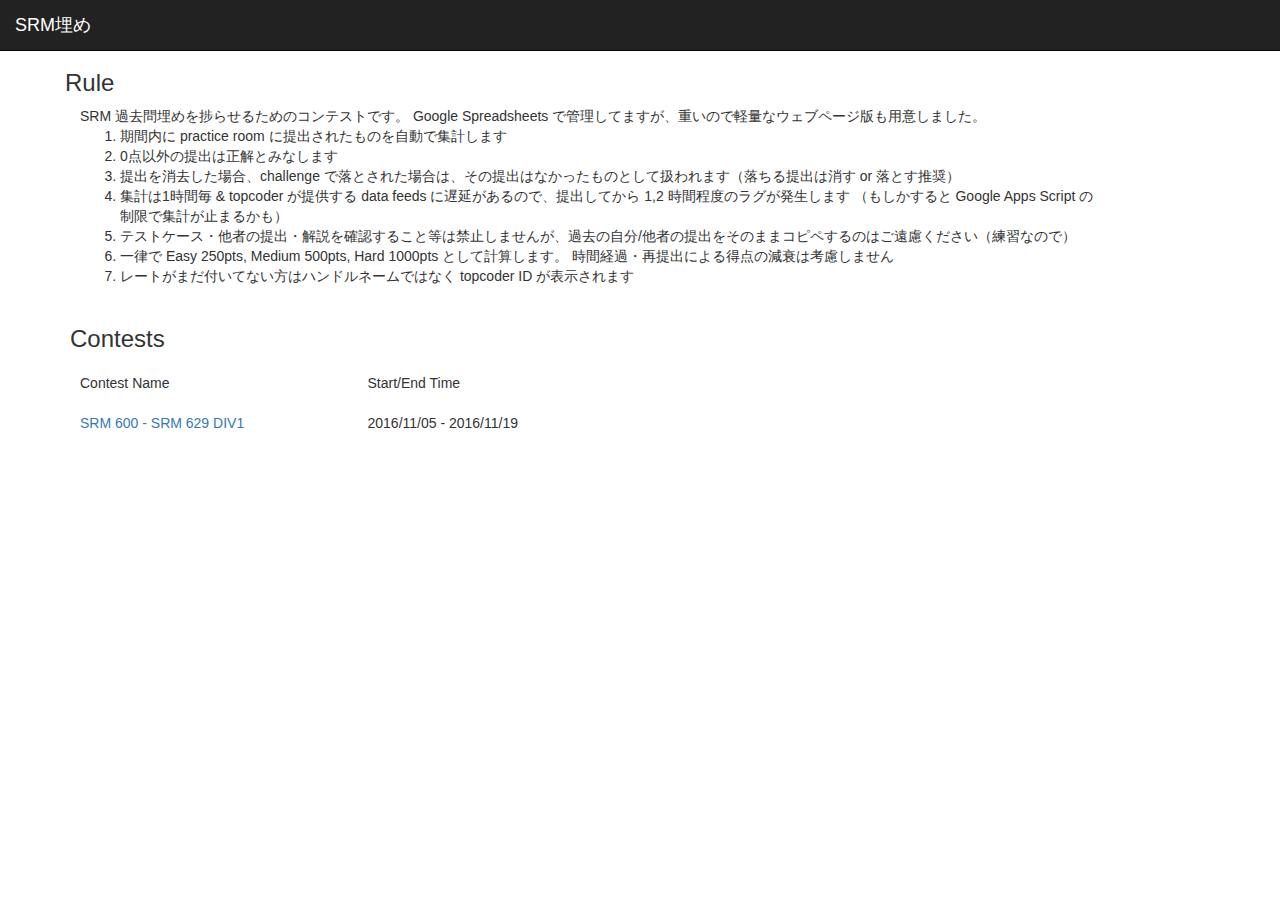
==== index.html @ e247482d "first commit" ====
<!DOCTYPE html>
<html>
  <head>
    <meta charset="UTF-8">
    <link rel="stylesheet" href="https://maxcdn.bootstrapcdn.com/bootstrap/3.3.7/css/bootstrap.min.css" integrity="sha384-BVYiiSIFeK1dGmJRAkycuHAHRg32OmUcww7on3RYdg4Va+PmSTsz/K68vbdEjh4u" crossorigin="anonymous">
    <script src="https://maxcdn.bootstrapcdn.com/bootstrap/3.3.7/js/bootstrap.min.js" integrity="sha384-Tc5IQib027qvyjSMfHjOMaLkfuWVxZxUPnCJA7l2mCWNIpG9mGCD8wGNIcPD7Txa" crossorigin="anonymous"></script>
    <script src="https://ajax.googleapis.com/ajax/libs/jquery/3.1.1/jquery.min.js"></script>
    <link rel="stylesheet" type="text/css" href="style.css">
    <script>
      $(function($){
        console.log("unko");
        $.getJSON("./contest.json", function(data){
          let today = new Date();
          for(let i=0; i<data["contest"].length; i++){
            let start = new Date(data["contest"][i]["from"]);
            let end   = new Date(data["contest"][i]["to"]);
            end.setDate( end.getDate() + 1 );
            $("#contest_list").append(`
                <div class="row ${(start <= today && today < end)?"active_contest":""}">
                  <div class="col-md-3">
                    <a href="${data["contest"][i]["id"]}/">
                      ${data["contest"][i]["name"]}
                    </a>
                  </div>
                  <div class="col-md-3">
                    <p>
                      ${data["contest"][i]["from"]} - ${data["contest"][i]["to"]}
                    </p>
                  </div>
                </div>
              `);
          }
        });
      });
    </script>
  </head>
<body>
  <nav class="navbar navbar-inverse navbar-fixed-top" role="navigation">
    <div class="container-fluid">
      <div class="navbar-header">
        <span class="navbar-brand" >SRM埋め</span>
      </div>
    </div>
  </nav>
  <div class="container">
    <div class="row">
      .
    </div>
    <div class="row">
      <h3 id="rule">Rule</h3>
      <div class="col-md-11">
        SRM 過去問埋めを捗らせるためのコンテストです。 Google Spreadsheets で管理してますが、重いので軽量なウェブページ版も用意しました。<br>
        <ol>
          <li> 期間内に practice room に提出されたものを自動で集計します</li>
          <li> 0点以外の提出は正解とみなします</li>
          <li> 提出を消去した場合、challenge で落とされた場合は、その提出はなかったものとして扱われます（落ちる提出は消す or 落とす推奨）</li>
          <li> 集計は1時間毎 &amp; topcoder が提供する data feeds に遅延があるので、提出してから 1,2 時間程度のラグが発生します
          （もしかすると Google Apps Script の制限で集計が止まるかも）</li>
          <li> テストケース・他者の提出・解説を確認すること等は禁止しませんが、過去の自分/他者の提出をそのままコピペするのはご遠慮ください（練習なので）</li>
          <li> 一律で Easy 250pts, Medium 500pts, Hard 1000pts として計算します。 時間経過・再提出による得点の減衰は考慮しません</li>
          <li> レートがまだ付いてない方はハンドルネームではなく topcoder ID が表示されます</li>
        </ol>
      </div>
    </div>
    <div id="contest_list">
      <h3>Contests</h3>
      <div class="row">
        <div class="col-md-3">Contest Name</div>
        <div class="col-md-3">Start/End Time</div>
      </div>
    </div>
    </div>
  </div>
</body>
</html>
---- style.css ----
.solved_by_me.solved_by_rival {
  background-color: #cfe2f3 !important;
  color : #073763 !important;
  font-weight: bold;
}
.solved_by_me {
  background-color : #d9ead3;
  color : #274e5d !important;
  font-weight: bold;
}
.solved_by_rival {
  background-color : #f4cccc;
  color : #660000 !important;
  font-weight: bold;
}
th, td{
  text-align : center;
  font-size : 12px;
  padding : 2px;
}
*{
  background-image:none !important;
}
.row{
  padding : 10px;
}
.level_1{
  background-color: #c9daf8;
}
.level_2{
  background-color: #fce5cd;
}
.level_3{
  background-color: #f4cccc;
}

.active_contest{
  background-color: #d9ead3;
}

.virtual_link:hover{
  cursor:pointer;
}
.problem_link{
  color: inherit;
}
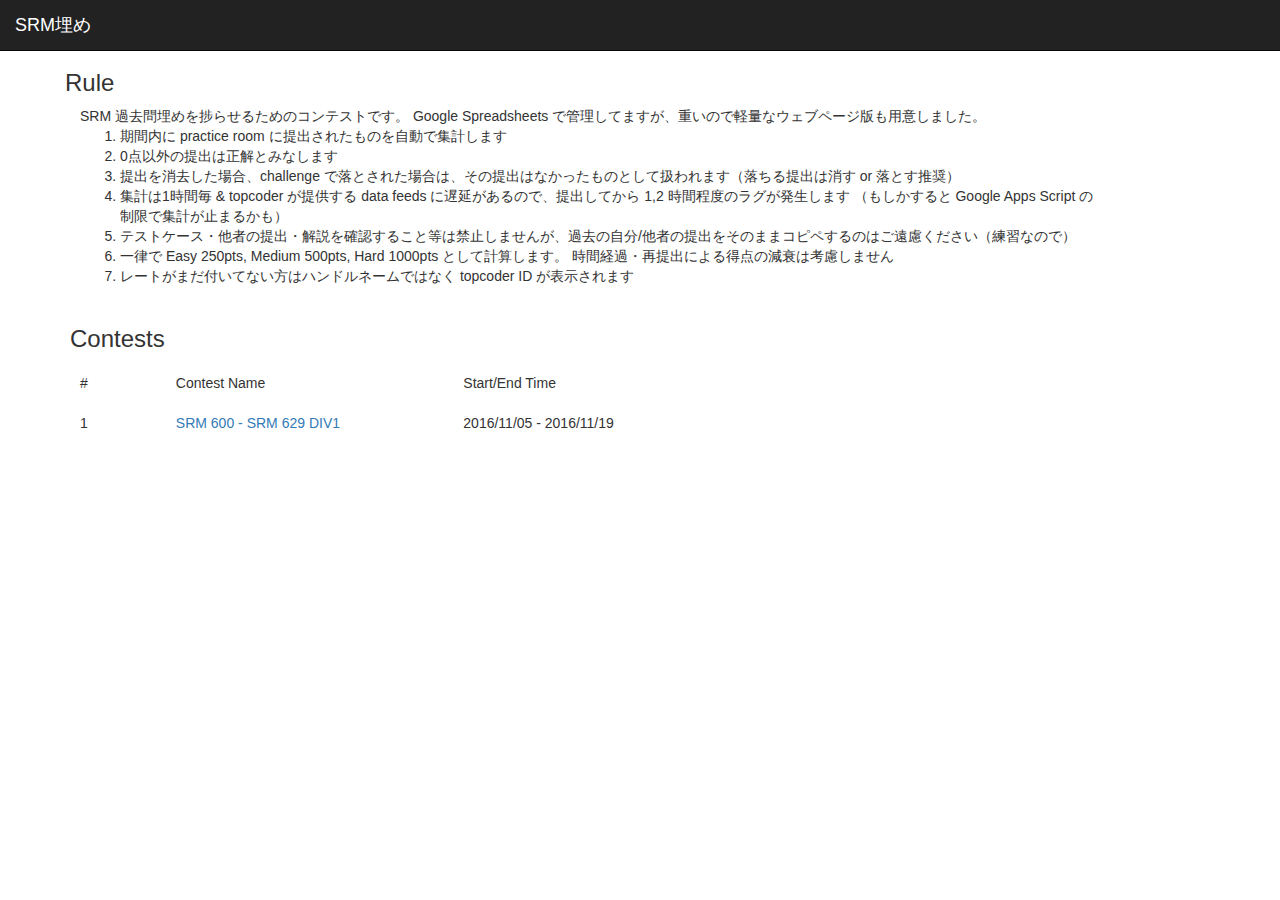
==== commit 92248213: "title tag" ====
--- a/index.html
+++ b/index.html
@@ -2,6 +2,7 @@
 <html>
   <head>
     <meta charset="UTF-8">
+    <title>SRM埋め</title>
     <link rel="stylesheet" href="https://maxcdn.bootstrapcdn.com/bootstrap/3.3.7/css/bootstrap.min.css" integrity="sha384-BVYiiSIFeK1dGmJRAkycuHAHRg32OmUcww7on3RYdg4Va+PmSTsz/K68vbdEjh4u" crossorigin="anonymous">
     <script src="https://maxcdn.bootstrapcdn.com/bootstrap/3.3.7/js/bootstrap.min.js" integrity="sha384-Tc5IQib027qvyjSMfHjOMaLkfuWVxZxUPnCJA7l2mCWNIpG9mGCD8wGNIcPD7Txa" crossorigin="anonymous"></script>
     <script src="https://ajax.googleapis.com/ajax/libs/jquery/3.1.1/jquery.min.js"></script>
@@ -17,12 +18,15 @@
             end.setDate( end.getDate() + 1 );
             $("#contest_list").append(`
                 <div class="row ${(start <= today && today < end)?"active_contest":""}">
-                  <div class="col-md-3">
+                  <div class="col-xs-1">
+                    ${data["contest"][i]["id"]}
+                  </div>
+                  <div class="col-xs-3">
                     <a href="${data["contest"][i]["id"]}/">
                       ${data["contest"][i]["name"]}
                     </a>
                   </div>
-                  <div class="col-md-3">
+                  <div class="col-xs-3">
                     <p>
                       ${data["contest"][i]["from"]} - ${data["contest"][i]["to"]}
                     </p>
@@ -65,8 +69,9 @@
     <div id="contest_list">
       <h3>Contests</h3>
       <div class="row">
-        <div class="col-md-3">Contest Name</div>
-        <div class="col-md-3">Start/End Time</div>
+        <div class="col-xs-1">#</div>
+        <div class="col-xs-3">Contest Name</div>
+        <div class="col-xs-3">Start/End Time</div>
       </div>
     </div>
     </div>
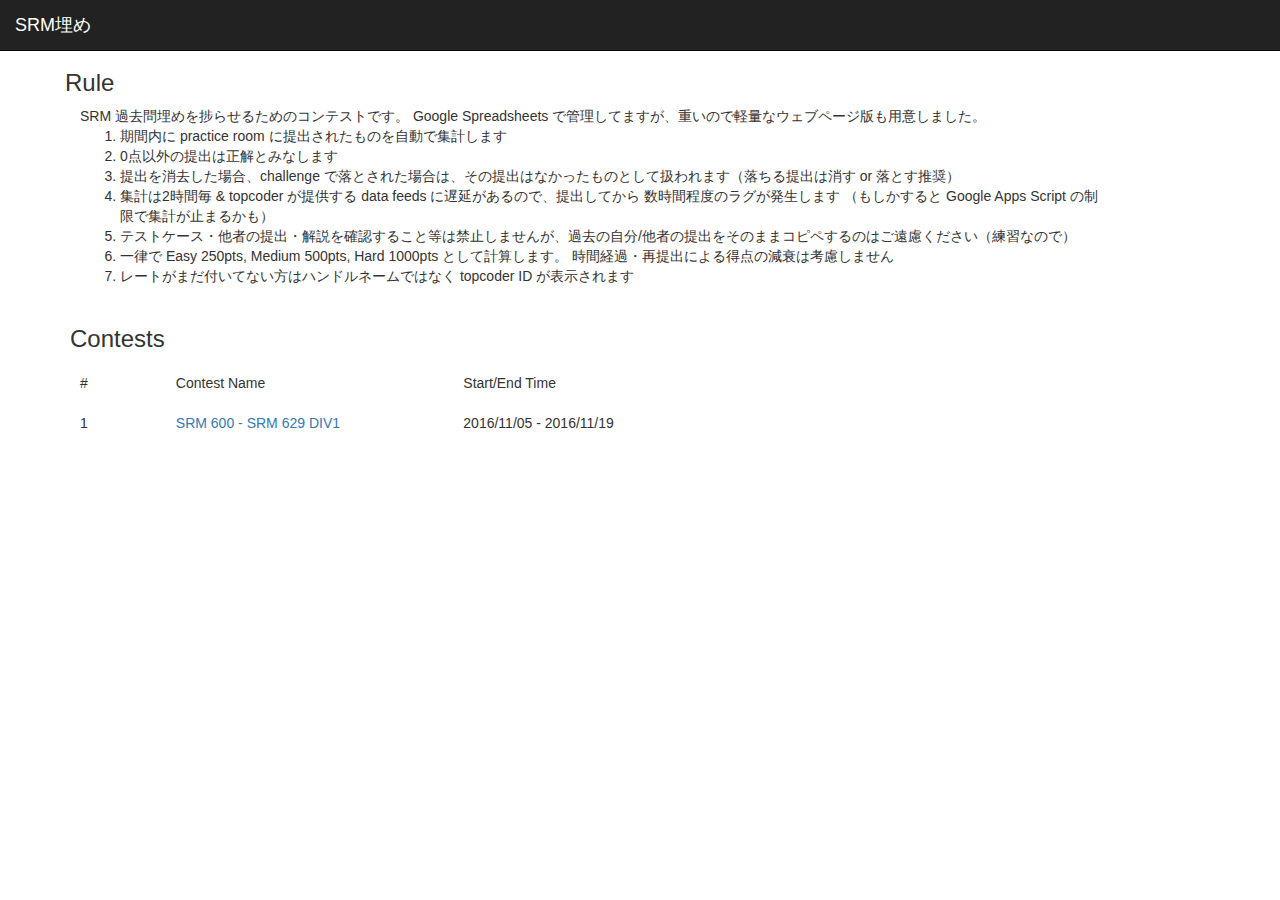
==== commit 1cc96d19: "1hour -> 2hour" ====
--- a/index.html
+++ b/index.html
@@ -58,7 +58,7 @@
           <li> 期間内に practice room に提出されたものを自動で集計します</li>
           <li> 0点以外の提出は正解とみなします</li>
           <li> 提出を消去した場合、challenge で落とされた場合は、その提出はなかったものとして扱われます（落ちる提出は消す or 落とす推奨）</li>
-          <li> 集計は1時間毎 &amp; topcoder が提供する data feeds に遅延があるので、提出してから 1,2 時間程度のラグが発生します
+          <li> 集計は2時間毎 &amp; topcoder が提供する data feeds に遅延があるので、提出してから 数時間程度のラグが発生します
           （もしかすると Google Apps Script の制限で集計が止まるかも）</li>
           <li> テストケース・他者の提出・解説を確認すること等は禁止しませんが、過去の自分/他者の提出をそのままコピペするのはご遠慮ください（練習なので）</li>
           <li> 一律で Easy 250pts, Medium 500pts, Hard 1000pts として計算します。 時間経過・再提出による得点の減衰は考慮しません</li>
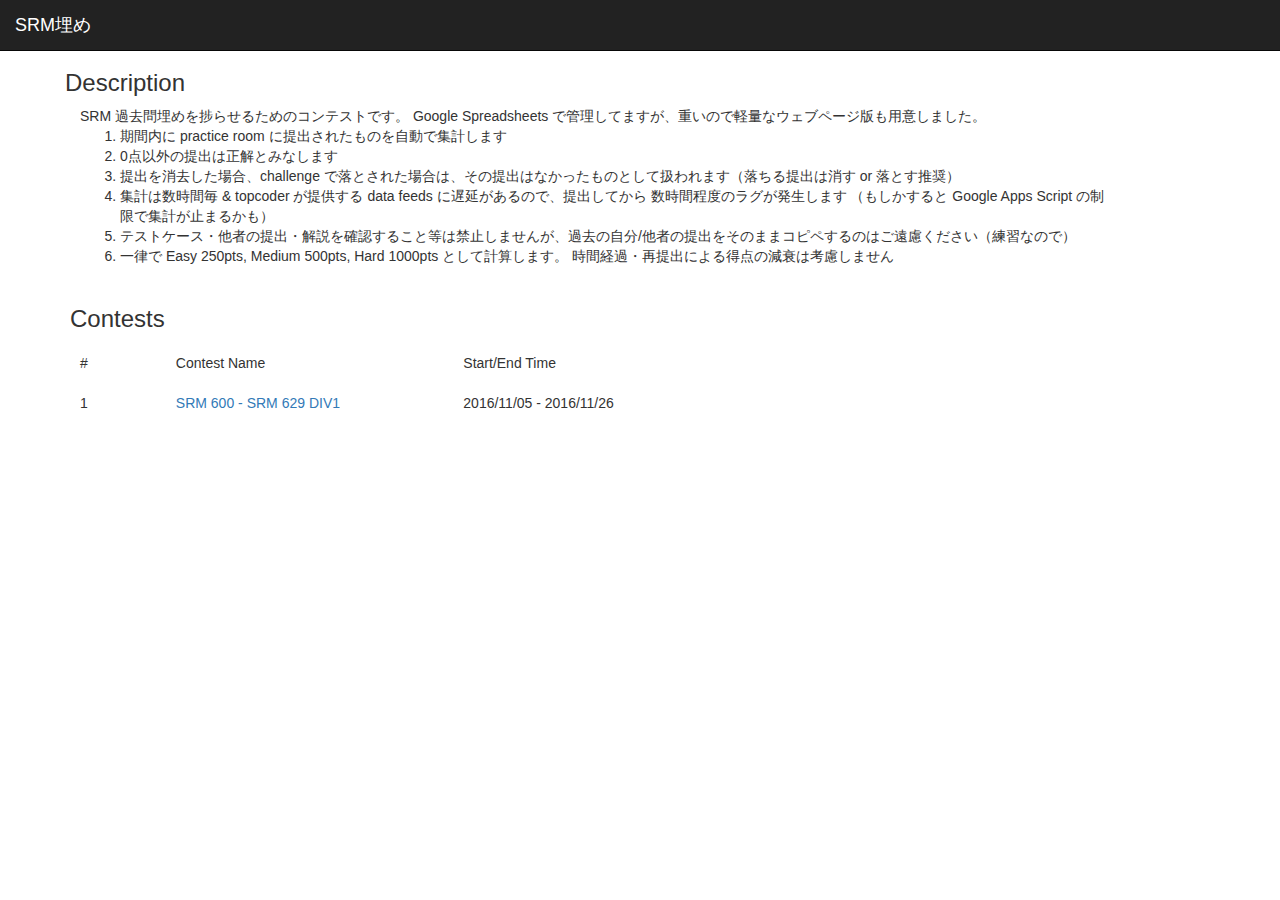
==== commit dce21ba3: "navbar fix, chart fix, add description" ====
--- a/index.html
+++ b/index.html
@@ -3,8 +3,8 @@
   <head>
     <meta charset="UTF-8">
     <title>SRM埋め</title>
+    <script src="https://maxcdn.bootstrapcdn.com/bootstrap/3.3.7/js/bootstrap.min.js" integrity="sha384-Tc5IQib027qvyjSMfHjOMaLkfuWVxZxUPnCJA7l2mCWNIpG9mGCD8wGNIcPD7Txa" crossorigin="anonymous"></script>
     <link rel="stylesheet" href="https://maxcdn.bootstrapcdn.com/bootstrap/3.3.7/css/bootstrap.min.css" integrity="sha384-BVYiiSIFeK1dGmJRAkycuHAHRg32OmUcww7on3RYdg4Va+PmSTsz/K68vbdEjh4u" crossorigin="anonymous">
-    <script src="https://maxcdn.bootstrapcdn.com/bootstrap/3.3.7/js/bootstrap.min.js" integrity="sha384-Tc5IQib027qvyjSMfHjOMaLkfuWVxZxUPnCJA7l2mCWNIpG9mGCD8wGNIcPD7Txa" crossorigin="anonymous"></script>
     <script src="https://ajax.googleapis.com/ajax/libs/jquery/3.1.1/jquery.min.js"></script>
     <link rel="stylesheet" type="text/css" href="style.css">
     <script>
@@ -51,18 +51,17 @@
       .
     </div>
     <div class="row">
-      <h3 id="rule">Rule</h3>
+      <h3 id="rule">Description</h3>
       <div class="col-md-11">
         SRM 過去問埋めを捗らせるためのコンテストです。 Google Spreadsheets で管理してますが、重いので軽量なウェブページ版も用意しました。<br>
         <ol>
           <li> 期間内に practice room に提出されたものを自動で集計します</li>
           <li> 0点以外の提出は正解とみなします</li>
           <li> 提出を消去した場合、challenge で落とされた場合は、その提出はなかったものとして扱われます（落ちる提出は消す or 落とす推奨）</li>
-          <li> 集計は2時間毎 &amp; topcoder が提供する data feeds に遅延があるので、提出してから 数時間程度のラグが発生します
+          <li> 集計は数時間毎 &amp; topcoder が提供する data feeds に遅延があるので、提出してから 数時間程度のラグが発生します
           （もしかすると Google Apps Script の制限で集計が止まるかも）</li>
           <li> テストケース・他者の提出・解説を確認すること等は禁止しませんが、過去の自分/他者の提出をそのままコピペするのはご遠慮ください（練習なので）</li>
           <li> 一律で Easy 250pts, Medium 500pts, Hard 1000pts として計算します。 時間経過・再提出による得点の減衰は考慮しません</li>
-          <li> レートがまだ付いてない方はハンドルネームではなく topcoder ID が表示されます</li>
         </ol>
       </div>
     </div>
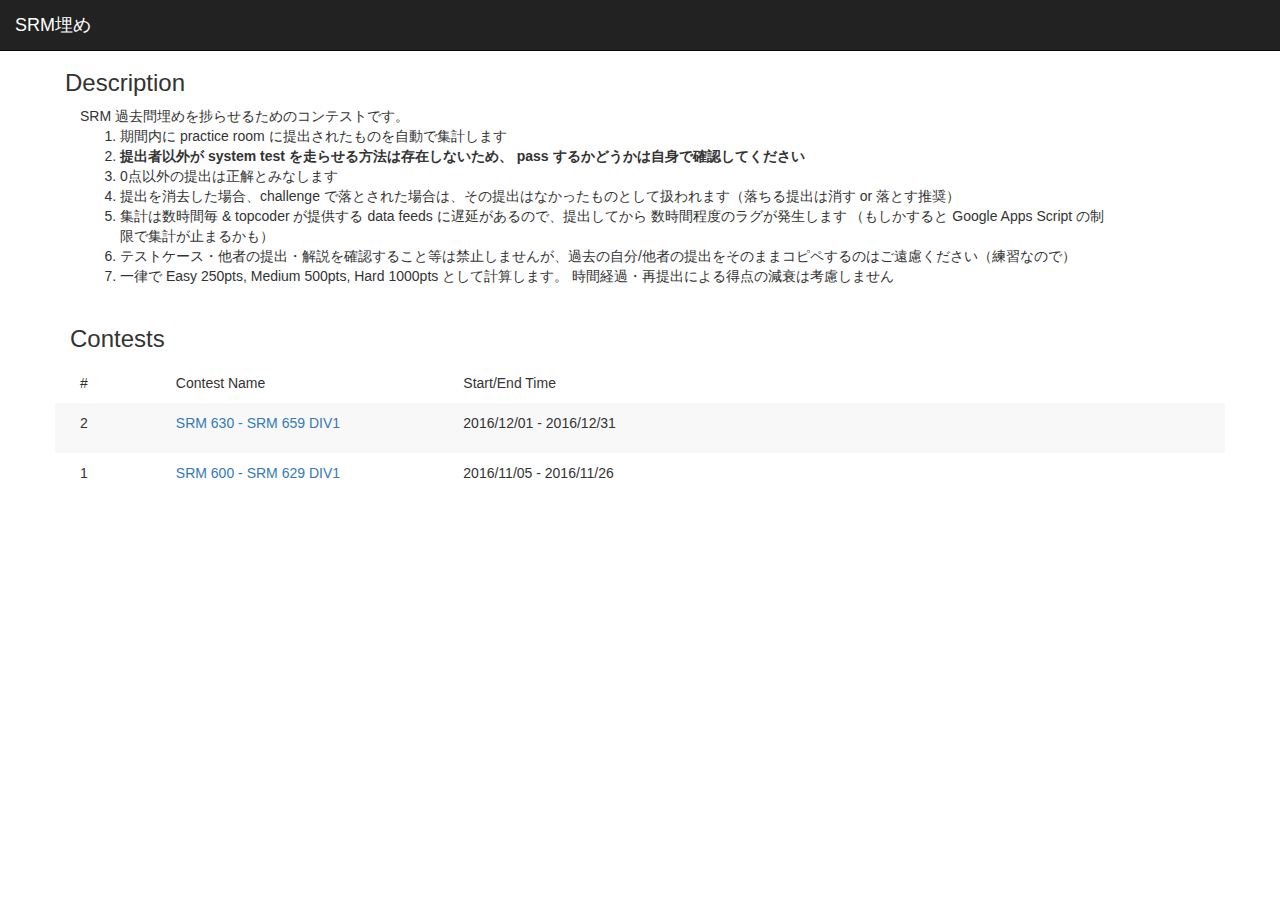
==== commit 4067c273: "SRM630-659 and fix" ====
--- a/index.html
+++ b/index.html
@@ -3,9 +3,9 @@
   <head>
     <meta charset="UTF-8">
     <title>SRM埋め</title>
+    <script src="https://ajax.googleapis.com/ajax/libs/jquery/3.1.1/jquery.min.js"></script>
     <script src="https://maxcdn.bootstrapcdn.com/bootstrap/3.3.7/js/bootstrap.min.js" integrity="sha384-Tc5IQib027qvyjSMfHjOMaLkfuWVxZxUPnCJA7l2mCWNIpG9mGCD8wGNIcPD7Txa" crossorigin="anonymous"></script>
     <link rel="stylesheet" href="https://maxcdn.bootstrapcdn.com/bootstrap/3.3.7/css/bootstrap.min.css" integrity="sha384-BVYiiSIFeK1dGmJRAkycuHAHRg32OmUcww7on3RYdg4Va+PmSTsz/K68vbdEjh4u" crossorigin="anonymous">
-    <script src="https://ajax.googleapis.com/ajax/libs/jquery/3.1.1/jquery.min.js"></script>
     <link rel="stylesheet" type="text/css" href="style.css">
     <script>
       $(function($){
@@ -17,7 +17,7 @@
             let end   = new Date(data["contest"][i]["to"]);
             end.setDate( end.getDate() + 1 );
             $("#contest_list").append(`
-                <div class="row ${(start <= today && today < end)?"active_contest":""}">
+                <div class="row contest ${(start <= today && today < end)?"active_contest":""}">
                   <div class="col-xs-1">
                     ${data["contest"][i]["id"]}
                   </div>
@@ -37,6 +37,11 @@
         });
       });
     </script>
+    <style>
+      .contest:nth-child(odd){
+        background-color: #F8F8F8;
+      }
+    </style>
   </head>
 <body>
   <nav class="navbar navbar-inverse navbar-fixed-top" role="navigation">
@@ -53,9 +58,10 @@
     <div class="row">
       <h3 id="rule">Description</h3>
       <div class="col-md-11">
-        SRM 過去問埋めを捗らせるためのコンテストです。 Google Spreadsheets で管理してますが、重いので軽量なウェブページ版も用意しました。<br>
+        SRM 過去問埋めを捗らせるためのコンテストです。 <br>
         <ol>
           <li> 期間内に practice room に提出されたものを自動で集計します</li>
+          <li> <b>提出者以外が system test を走らせる方法は存在しないため、 pass するかどうかは自身で確認してください</b></li>
           <li> 0点以外の提出は正解とみなします</li>
           <li> 提出を消去した場合、challenge で落とされた場合は、その提出はなかったものとして扱われます（落ちる提出は消す or 落とす推奨）</li>
           <li> 集計は数時間毎 &amp; topcoder が提供する data feeds に遅延があるので、提出してから 数時間程度のラグが発生します
--- a/style.css
+++ b/style.css
@@ -35,7 +35,7 @@
 }
 
 .active_contest{
-  background-color: #d9ead3;
+  background-color: #d9ead3 !important;
 }
 
 .virtual_link:hover{
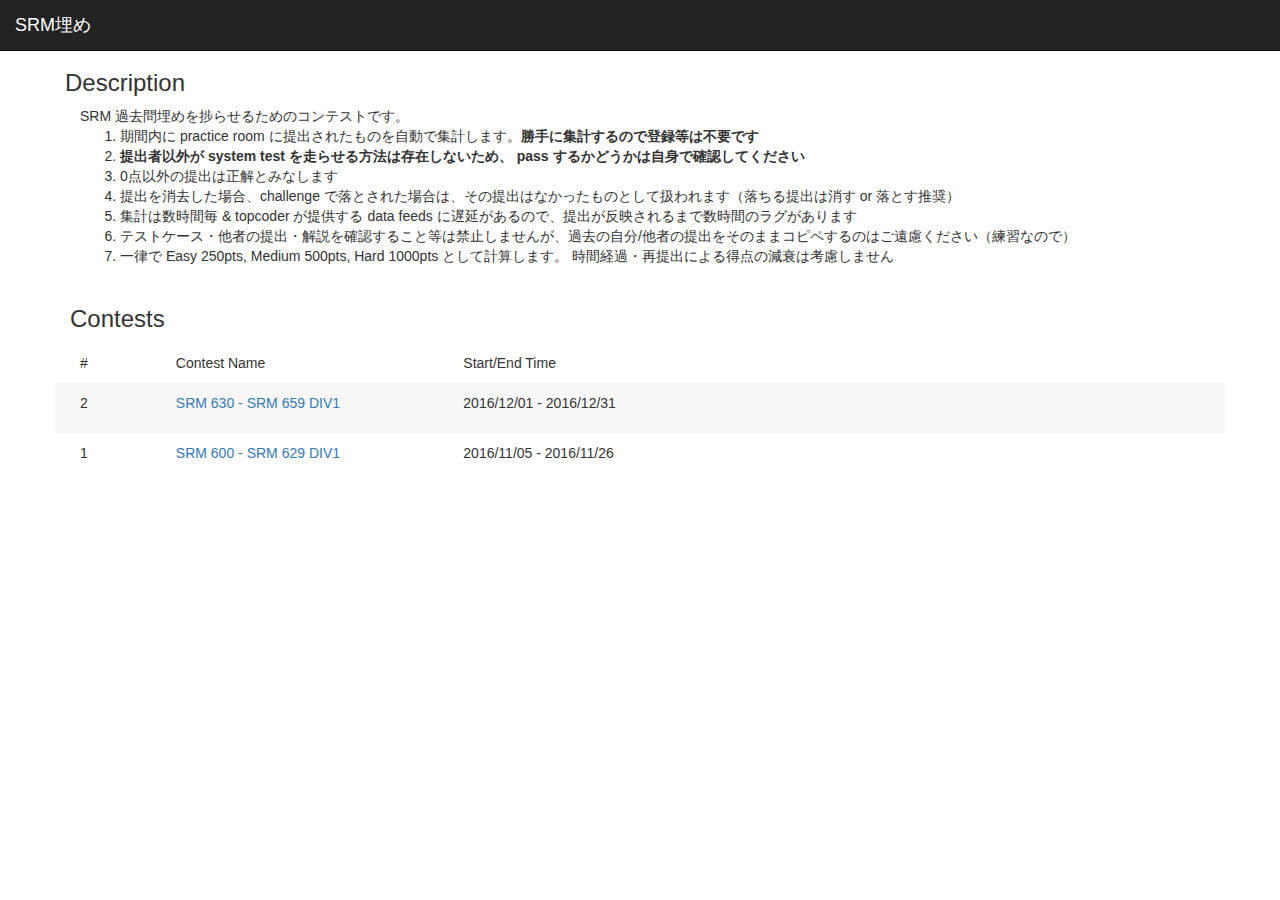
==== commit ea296760: "fix description" ====
--- a/index.html
+++ b/index.html
@@ -60,12 +60,11 @@
       <div class="col-md-11">
         SRM 過去問埋めを捗らせるためのコンテストです。 <br>
         <ol>
-          <li> 期間内に practice room に提出されたものを自動で集計します</li>
+          <li> 期間内に practice room に提出されたものを自動で集計します。<b>勝手に集計するので登録等は不要です</b></li>
           <li> <b>提出者以外が system test を走らせる方法は存在しないため、 pass するかどうかは自身で確認してください</b></li>
           <li> 0点以外の提出は正解とみなします</li>
           <li> 提出を消去した場合、challenge で落とされた場合は、その提出はなかったものとして扱われます（落ちる提出は消す or 落とす推奨）</li>
-          <li> 集計は数時間毎 &amp; topcoder が提供する data feeds に遅延があるので、提出してから 数時間程度のラグが発生します
-          （もしかすると Google Apps Script の制限で集計が止まるかも）</li>
+          <li> 集計は数時間毎 &amp; topcoder が提供する data feeds に遅延があるので、提出が反映されるまで数時間のラグがあります</li>
           <li> テストケース・他者の提出・解説を確認すること等は禁止しませんが、過去の自分/他者の提出をそのままコピペするのはご遠慮ください（練習なので）</li>
           <li> 一律で Easy 250pts, Medium 500pts, Hard 1000pts として計算します。 時間経過・再提出による得点の減衰は考慮しません</li>
         </ol>
